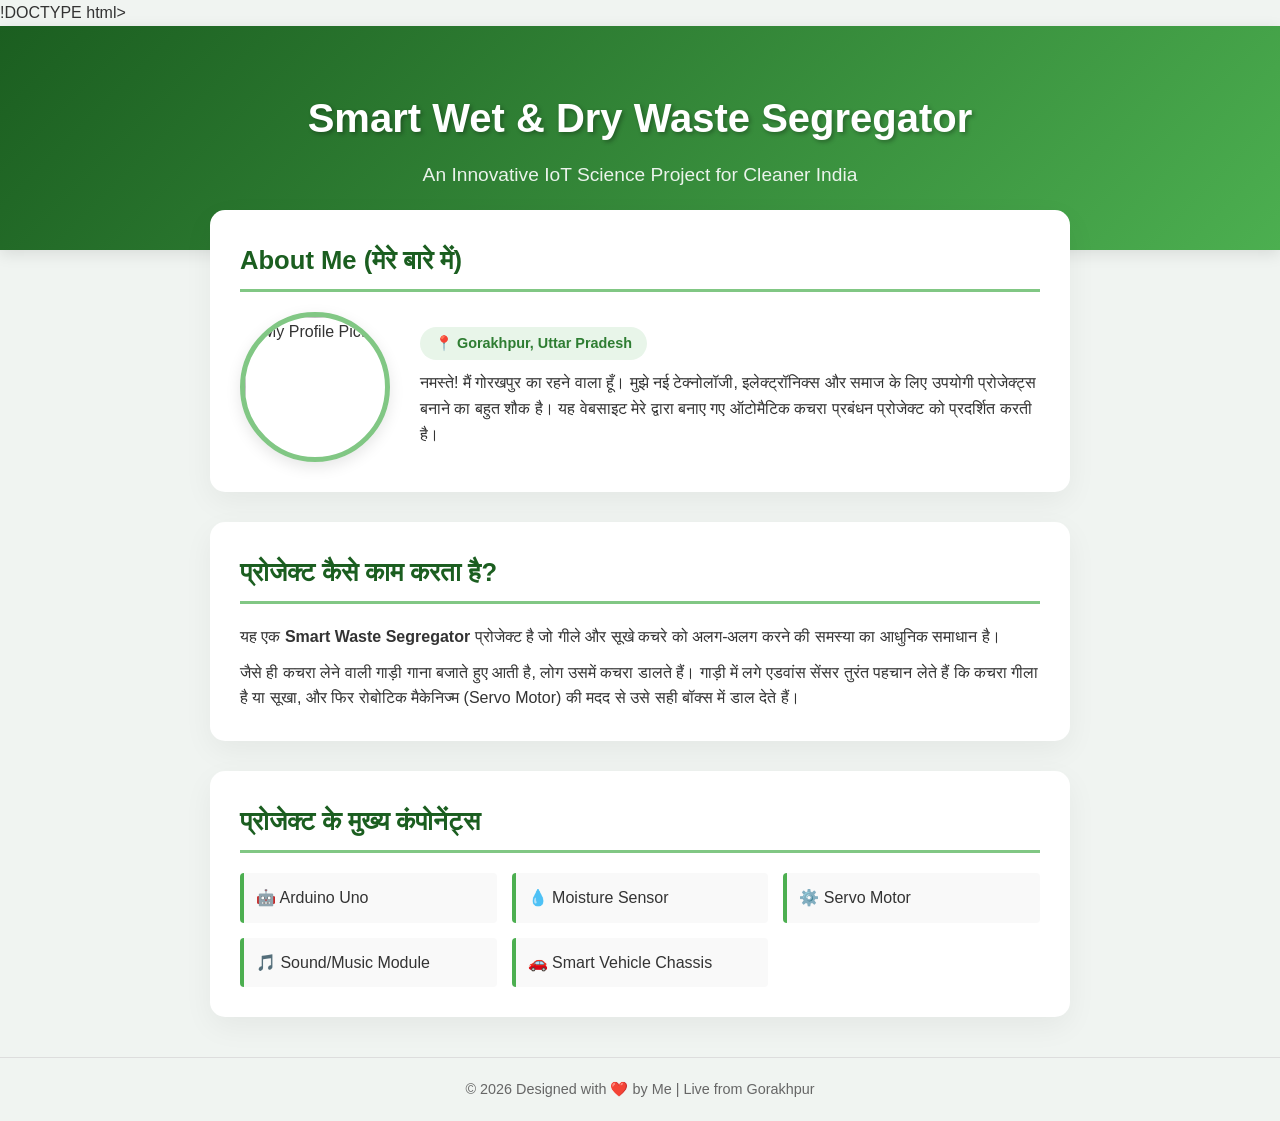
==== index.html @ bd96f109 "Fix DOCTYPE declaration in index.html" ====
!DOCTYPE html>
<html lang="hi">
<head>
    <meta charset="UTF-8">
    <meta name="viewport" content="width=device-width, initial-scale=1.0">
    <title>Smart Waste Segregator | My Portfolio</title>
    <style>
        * { box-sizing: border-box; margin: 0; padding: 0; font-family: 'Segoe UI', Arial, sans-serif; }
        body { background-color: #f0f4f1; color: #333; line-height: 1.6; }
        header { background: linear-gradient(135deg, #1b5e20, #4caf50); color: white; text-align: center; padding: 60px 20px; box-shadow: 0 4px 15px rgba(0,0,0,0.1); }
        header h1 { font-size: 2.5rem; margin-bottom: 10px; text-shadow: 2px 2px 4px rgba(0,0,0,0.3); }
        header p { font-size: 1.2rem; opacity: 0.9; }
        .container { max-width: 900px; margin: -40px auto 40px; padding: 0 20px; }
        .card { background: white; border-radius: 15px; padding: 30px; margin-bottom: 30px; box-shadow: 0 10px 30px rgba(0,0,0,0.05); }
        h2 { color: #1b5e20; border-bottom: 3px solid #81c784; padding-bottom: 8px; margin-bottom: 20px; font-size: 1.6rem; }
        .profile-section { display: flex; align-items: center; gap: 30px; flex-wrap: wrap; }
        .profile-img { width: 150px; height: 150px; border-radius: 50%; object-fit: cover; border: 5px solid #81c784; box-shadow: 0 5px 15px rgba(0,0,0,0.1); }
        .profile-text { flex: 1; min-width: 250px; }
        .badge { display: inline-block; background: #e8f5e9; color: #2e7d32; padding: 5px 15px; border-radius: 20px; font-size: 0.9rem; font-weight: bold; margin-bottom: 10px; }
        .component-list { display: grid; grid-template-columns: repeat(auto-fit, minmax(200px, 1fr)); gap: 15px; margin-top: 15px; }
        .component-item { background: #f9f9f9; padding: 12px; border-left: 4px solid #4caf50; border-radius: 4px; font-weight: 500; }
        footer { text-align: center; padding: 20px; color: #666; font-size: 0.9rem; border-top: 1px solid #ddd; margin-top: 40px; }
    </style>
</head>
<body>

    <header>
        <h1>Smart Wet & Dry Waste Segregator</h1>
        <p>An Innovative IoT Science Project for Cleaner India</p>
    </header>

    <div class="container">
        
        <!-- About Me / Profile Section -->
        <div class="card">
            <h2>About Me (मेरे बारे में)</h2>
            <div class="profile-section">
                <!-- यहाँ अपनी फोटो का नाम बदलें -->
                <img src="my-photo.jpg" alt="My Profile Picture" class="profile-img">
                <div class="profile-text">
                    <span class="badge">📍 Gorakhpur, Uttar Pradesh</span>
                    <p>नमस्ते! मैं गोरखपुर का रहने वाला हूँ। मुझे नई टेक्नोलॉजी, इलेक्ट्रॉनिक्स और समाज के लिए उपयोगी प्रोजेक्ट्स बनाने का बहुत शौक है। यह वेबसाइट मेरे द्वारा बनाए गए ऑटोमैटिक कचरा प्रबंधन प्रोजेक्ट को प्रदर्शित करती है।</p>
                </div>
            </div>
        </div>

        <!-- Project Details Section -->
        <div class="card">
            <h2>प्रोजेक्ट कैसे काम करता है?</h2>
            <p>यह एक <strong>Smart Waste Segregator</strong> प्रोजेक्ट है जो गीले और सूखे कचरे को अलग-अलग करने की समस्या का आधुनिक समाधान है।</p>
            <p style="margin-top: 10px;">जैसे ही कचरा लेने वाली गाड़ी गाना बजाते हुए आती है, लोग उसमें कचरा डालते हैं। गाड़ी में लगे एडवांस सेंसर तुरंत पहचान लेते हैं कि कचरा गीला है या सूखा, और फिर रोबोटिक मैकेनिज्म (Servo Motor) की मदद से उसे सही बॉक्स में डाल देते हैं।</p>
        </div>

        <!-- Components Section -->
        <div class="card">
            <h2>प्रोजेक्ट के मुख्य कंपोनेंट्स</h2>
            <div class="component-list">
                <div class="component-item">🤖 Arduino Uno</div>
                <div class="component-item">💧 Moisture Sensor</div>
                <div class="component-item">⚙️ Servo Motor</div>
                <div class="component-item">🎵 Sound/Music Module</div>
                <div class="component-item">🚗 Smart Vehicle Chassis</div>
            </div>
        </div>

    </div>

    <footer>
        <p>© 2026 Designed with ❤️ by Me | Live from Gorakhpur</p>
    </footer>

</body>
</html>
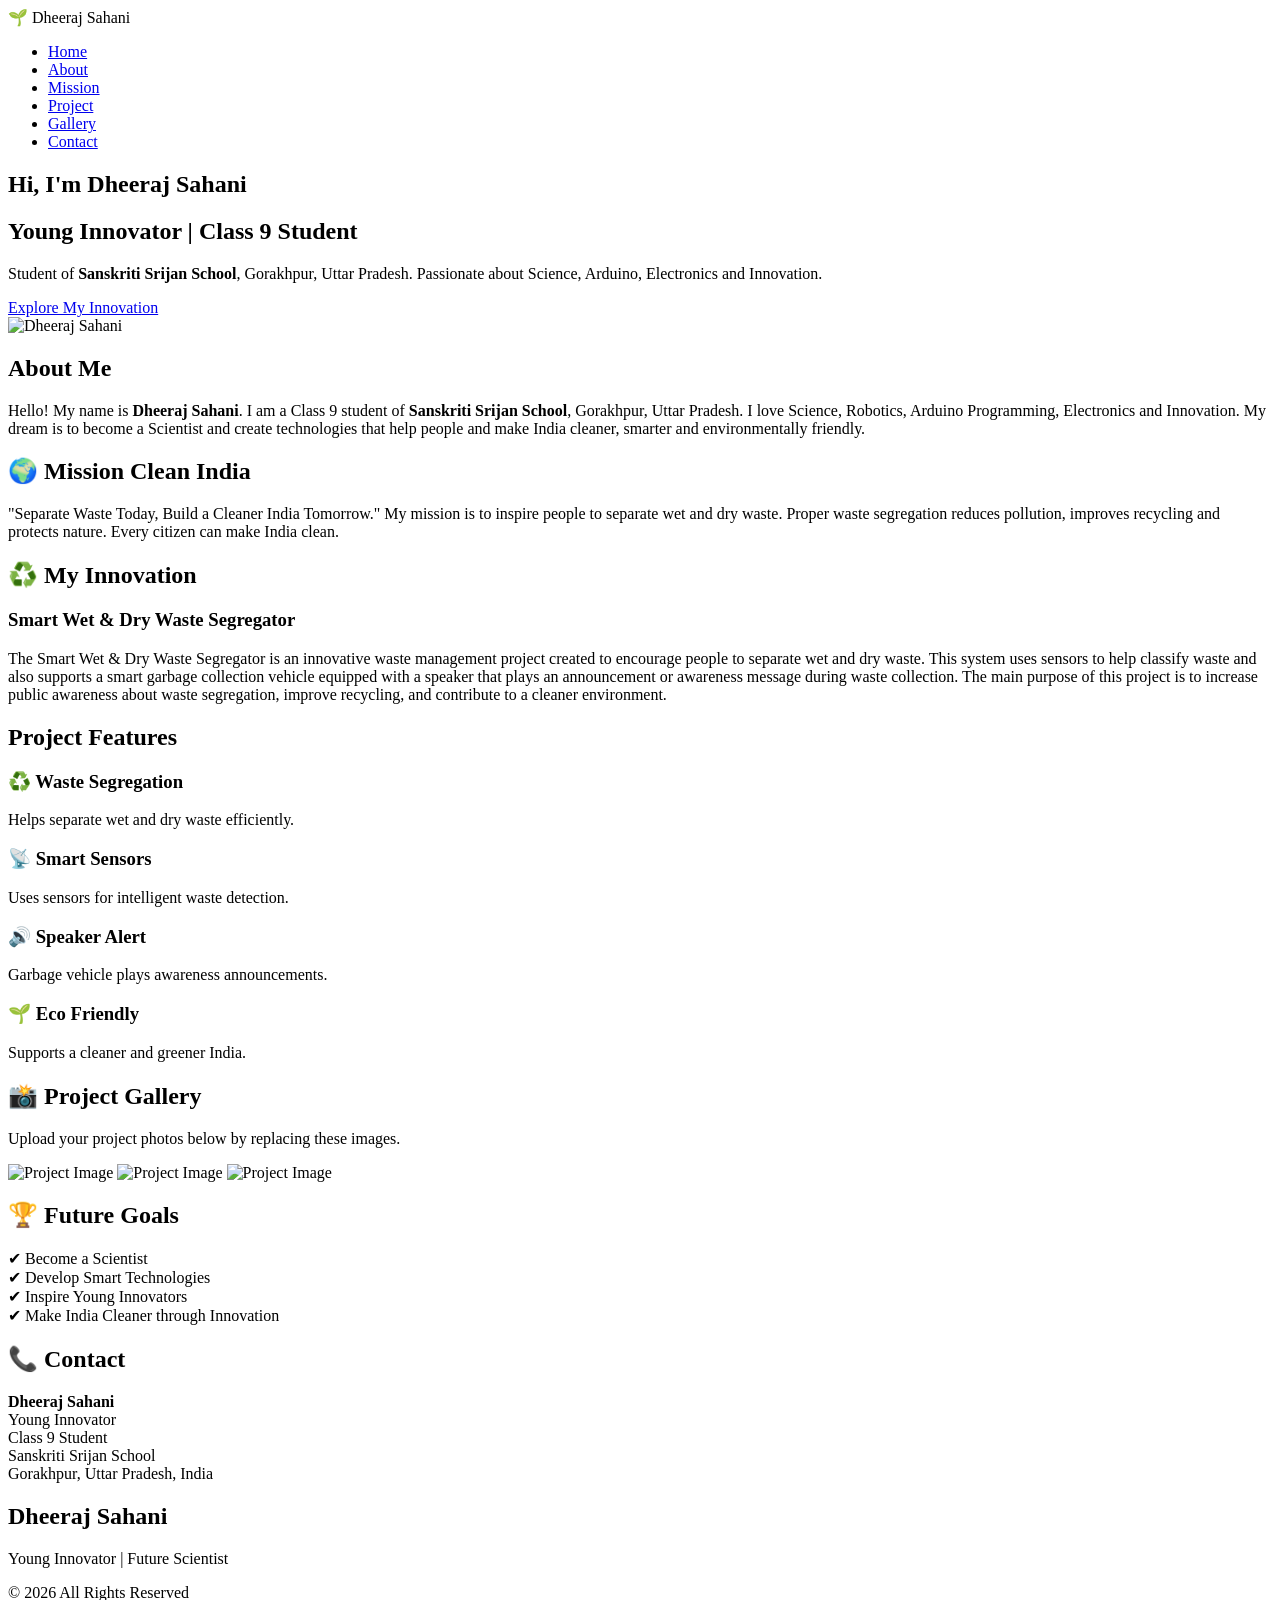
==== commit df85f8eb: "Revise index.html for portfolio website enhancements Updated the HTML structure and content for the " ====
--- a/index.html
+++ b/index.html
@@ -1,73 +1,272 @@
-!DOCTYPE html>
-<html lang="hi">
+<!DOCTYPE html>
+<html lang="en">
 <head>
-    <meta charset="UTF-8">
-    <meta name="viewport" content="width=device-width, initial-scale=1.0">
-    <title>Smart Waste Segregator | My Portfolio</title>
-    <style>
-        * { box-sizing: border-box; margin: 0; padding: 0; font-family: 'Segoe UI', Arial, sans-serif; }
-        body { background-color: #f0f4f1; color: #333; line-height: 1.6; }
-        header { background: linear-gradient(135deg, #1b5e20, #4caf50); color: white; text-align: center; padding: 60px 20px; box-shadow: 0 4px 15px rgba(0,0,0,0.1); }
-        header h1 { font-size: 2.5rem; margin-bottom: 10px; text-shadow: 2px 2px 4px rgba(0,0,0,0.3); }
-        header p { font-size: 1.2rem; opacity: 0.9; }
-        .container { max-width: 900px; margin: -40px auto 40px; padding: 0 20px; }
-        .card { background: white; border-radius: 15px; padding: 30px; margin-bottom: 30px; box-shadow: 0 10px 30px rgba(0,0,0,0.05); }
-        h2 { color: #1b5e20; border-bottom: 3px solid #81c784; padding-bottom: 8px; margin-bottom: 20px; font-size: 1.6rem; }
-        .profile-section { display: flex; align-items: center; gap: 30px; flex-wrap: wrap; }
-        .profile-img { width: 150px; height: 150px; border-radius: 50%; object-fit: cover; border: 5px solid #81c784; box-shadow: 0 5px 15px rgba(0,0,0,0.1); }
-        .profile-text { flex: 1; min-width: 250px; }
-        .badge { display: inline-block; background: #e8f5e9; color: #2e7d32; padding: 5px 15px; border-radius: 20px; font-size: 0.9rem; font-weight: bold; margin-bottom: 10px; }
-        .component-list { display: grid; grid-template-columns: repeat(auto-fit, minmax(200px, 1fr)); gap: 15px; margin-top: 15px; }
-        .component-item { background: #f9f9f9; padding: 12px; border-left: 4px solid #4caf50; border-radius: 4px; font-weight: 500; }
-        footer { text-align: center; padding: 20px; color: #666; font-size: 0.9rem; border-top: 1px solid #ddd; margin-top: 40px; }
-    </style>
+<meta charset="UTF-8">
+<meta name="viewport" content="width=device-width, initial-scale=1.0">
+<meta name="description" content="Official website of Dheeraj Sahani, Young Innovator from Gorakhpur, creator of Smart Wet and Dry Waste Segregator.">
+<meta name="keywords" content="Dheeraj Sahani, Smart Waste Segregator, Young Innovator, Gorakhpur, Arduino">
+<meta name="author" content="Dheeraj Sahani">
+
+<title>Dheeraj Sahani | Young Innovator</title>
+
+<link rel="stylesheet" href="style.css">
+<link rel="preconnect" href="https://fonts.googleapis.com">
+<link href="https://fonts.googleapis.com/css2?family=Poppins:wght@300;400;600;700&display=swap" rel="stylesheet">
+
 </head>
+
 <body>
 
-    <header>
-        <h1>Smart Wet & Dry Waste Segregator</h1>
-        <p>An Innovative IoT Science Project for Cleaner India</p>
-    </header>
-
-    <div class="container">
-        
-        <!-- About Me / Profile Section -->
-        <div class="card">
-            <h2>About Me (मेरे बारे में)</h2>
-            <div class="profile-section">
-                <!-- यहाँ अपनी फोटो का नाम बदलें -->
-                <img src="my-photo.jpg" alt="My Profile Picture" class="profile-img">
-                <div class="profile-text">
-                    <span class="badge">📍 Gorakhpur, Uttar Pradesh</span>
-                    <p>नमस्ते! मैं गोरखपुर का रहने वाला हूँ। मुझे नई टेक्नोलॉजी, इलेक्ट्रॉनिक्स और समाज के लिए उपयोगी प्रोजेक्ट्स बनाने का बहुत शौक है। यह वेबसाइट मेरे द्वारा बनाए गए ऑटोमैटिक कचरा प्रबंधन प्रोजेक्ट को प्रदर्शित करती है।</p>
-                </div>
-            </div>
-        </div>
-
-        <!-- Project Details Section -->
-        <div class="card">
-            <h2>प्रोजेक्ट कैसे काम करता है?</h2>
-            <p>यह एक <strong>Smart Waste Segregator</strong> प्रोजेक्ट है जो गीले और सूखे कचरे को अलग-अलग करने की समस्या का आधुनिक समाधान है।</p>
-            <p style="margin-top: 10px;">जैसे ही कचरा लेने वाली गाड़ी गाना बजाते हुए आती है, लोग उसमें कचरा डालते हैं। गाड़ी में लगे एडवांस सेंसर तुरंत पहचान लेते हैं कि कचरा गीला है या सूखा, और फिर रोबोटिक मैकेनिज्म (Servo Motor) की मदद से उसे सही बॉक्स में डाल देते हैं।</p>
-        </div>
-
-        <!-- Components Section -->
-        <div class="card">
-            <h2>प्रोजेक्ट के मुख्य कंपोनेंट्स</h2>
-            <div class="component-list">
-                <div class="component-item">🤖 Arduino Uno</div>
-                <div class="component-item">💧 Moisture Sensor</div>
-                <div class="component-item">⚙️ Servo Motor</div>
-                <div class="component-item">🎵 Sound/Music Module</div>
-                <div class="component-item">🚗 Smart Vehicle Chassis</div>
-            </div>
-        </div>
-
-    </div>
-
-    <footer>
-        <p>© 2026 Designed with ❤️ by Me | Live from Gorakhpur</p>
-    </footer>
+<header>
+
+<nav class="navbar">
+
+<div class="logo">
+🌱 Dheeraj Sahani
+</div>
+
+<ul>
+
+<li><a href="#home">Home</a></li>
+
+<li><a href="#about">About</a></li>
+
+<li><a href="#mission">Mission</a></li>
+
+<li><a href="#project">Project</a></li>
+
+<li><a href="#gallery">Gallery</a></li>
+
+<li><a href="#contact">Contact</a></li>
+
+</ul>
+
+</nav>
+
+<section class="hero" id="home">
+
+<div class="hero-text">
+
+<h1>
+Hi, I'm <span>Dheeraj Sahani</span>
+</h1>
+
+<h2>
+Young Innovator | Class 9 Student
+</h2>
+
+<p>
+
+Student of <b>Sanskriti Srijan School</b>,
+Gorakhpur, Uttar Pradesh.
+
+Passionate about Science, Arduino,
+Electronics and Innovation.
+
+</p>
+
+<a href="#project" class="btn">
+Explore My Innovation
+</a>
+
+</div>
+
+<div class="hero-image">
+
+<img src="profile.jpg" alt="Dheeraj Sahani">
+
+</div>
+
+</section>
+
+</header>
+
+<section id="about" class="section">
+
+<h2>About Me</h2>
+
+<p>
+
+Hello!
+
+My name is <b>Dheeraj Sahani</b>.
+
+I am a Class 9 student of
+<b>Sanskriti Srijan School</b>,
+Gorakhpur, Uttar Pradesh.
+
+I love Science, Robotics,
+Arduino Programming,
+Electronics and Innovation.
+
+My dream is to become a Scientist
+and create technologies that help
+people and make India cleaner,
+smarter and environmentally friendly.
+
+</p>
+
+</section>
+
+<section id="mission" class="section">
+
+<h2>🌍 Mission Clean India</h2>
+
+<p>
+
+"Separate Waste Today,
+Build a Cleaner India Tomorrow."
+
+My mission is to inspire people
+to separate wet and dry waste.
+
+Proper waste segregation reduces
+pollution, improves recycling
+and protects nature.
+
+Every citizen can make India clean.
+
+</p>
+
+</section>
+<section id="project" class="section">
+
+<h2>♻️ My Innovation</h2>
+
+<div class="card">
+
+<h3>Smart Wet & Dry Waste Segregator</h3>
+
+<p>
+
+The Smart Wet & Dry Waste Segregator is an innovative waste management project created to encourage people to separate wet and dry waste.
+
+This system uses sensors to help classify waste and also supports a smart garbage collection vehicle equipped with a speaker that plays an announcement or awareness message during waste collection.
+
+The main purpose of this project is to increase public awareness about waste segregation, improve recycling, and contribute to a cleaner environment.
+
+</p>
+
+</div>
+
+<h2>Project Features</h2>
+
+<div class="features">
+
+<div class="feature">
+<h3>♻️ Waste Segregation</h3>
+<p>Helps separate wet and dry waste efficiently.</p>
+</div>
+
+<div class="feature">
+<h3>📡 Smart Sensors</h3>
+<p>Uses sensors for intelligent waste detection.</p>
+</div>
+
+<div class="feature">
+<h3>🔊 Speaker Alert</h3>
+<p>Garbage vehicle plays awareness announcements.</p>
+</div>
+
+<div class="feature">
+<h3>🌱 Eco Friendly</h3>
+<p>Supports a cleaner and greener India.</p>
+</div>
+
+</div>
+
+</section>
+
+<section id="gallery" class="section">
+
+<h2>📸 Project Gallery</h2>
+
+<p>
+Upload your project photos below by replacing these images.
+</p>
+
+<div class="gallery">
+
+<img src="project1.jpg" alt="Project Image">
+
+<img src="project2.jpg" alt="Project Image">
+
+<img src="project3.jpg" alt="Project Image">
+
+</div>
+
+</section>
+
+<section class="section">
+
+<h2>🏆 Future Goals</h2>
+
+<p>
+
+✔ Become a Scientist
+
+<br>
+
+✔ Develop Smart Technologies
+
+<br>
+
+✔ Inspire Young Innovators
+
+<br>
+
+✔ Make India Cleaner through Innovation
+
+</p>
+
+</section>
+
+<section id="contact" class="section">
+
+<h2>📞 Contact</h2>
+
+<p>
+
+<b>Dheeraj Sahani</b>
+
+<br>
+
+Young Innovator
+
+<br>
+
+Class 9 Student
+
+<br>
+
+Sanskriti Srijan School
+
+<br>
+
+Gorakhpur, Uttar Pradesh, India
+
+</p>
+
+</section>
+
+<footer>
+
+<h2>Dheeraj Sahani</h2>
+
+<p>
+
+Young Innovator | Future Scientist
+
+</p>
+
+<p>
+
+© 2026 All Rights Reserved
+
+</p>
+
+</footer>
 
 </body>
+
 </html>
